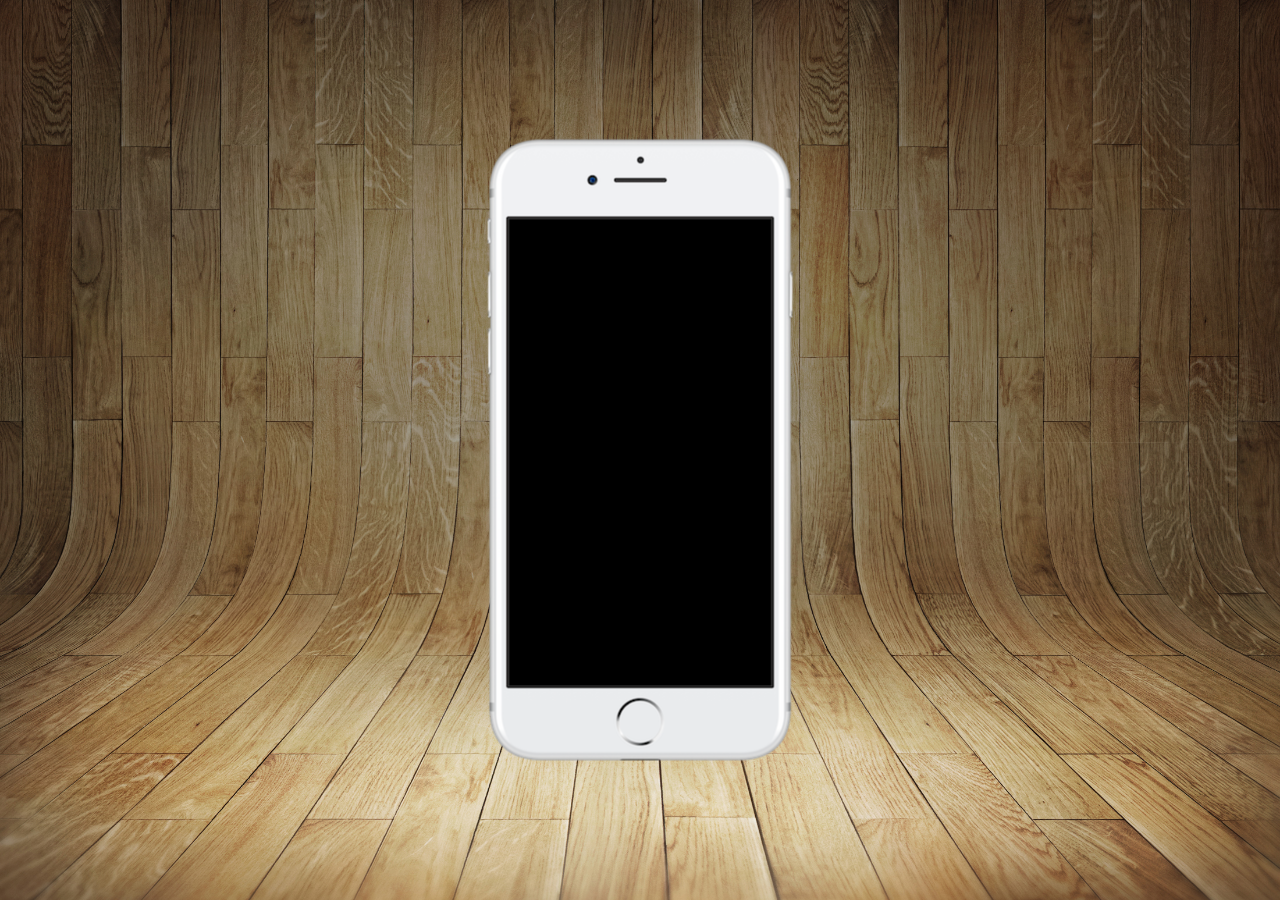
==== index.html @ bbe4fdf0 "página inicial do projeto" ====
<!DOCTYPE html>
<html lang="pt-br">
<head>
    <meta charset="UTF-8">
    <meta http-equiv="X-UA-Compatible" content="IE=edge">
    <meta name="viewport" content="width=device-width, initial-scale=1.0">
    <link rel="shortcut icon" href="favicon.ico" type="image/x-icon">
    <title>Redes Sociais</title>
    <link rel="stylesheet" href="estilos/style.css">
</head>
<body>
    <main>
        <section id="iphone">

        </section>
        <section id="redes-sociais">

        </section>
    </main>
</body>
</html>
---- estilos/style.css ----
@charset "UTF-8";

*{
    margin: 0px;
    padding: 0px;
    font-family: Arial, Helvetica, sans-serif;
}

html, body{
    height: 100vh;
    width: 100vw;
    background-color: black;
}

body{
    background: url(/imagens/fundo-madeira.jpg) no-repeat top center fixed;
    background-size: cover;
}

main{
    position: relative;
    height: 100vh;
}

section#iphone{
    position: absolute;
    top: 50%;
    left: 50%;
    transform: translate(-50%, -50%);
    height: 627px;
    width: 311px;
    background: url(/imagens/frame-iphone.png) no-repeat;
}
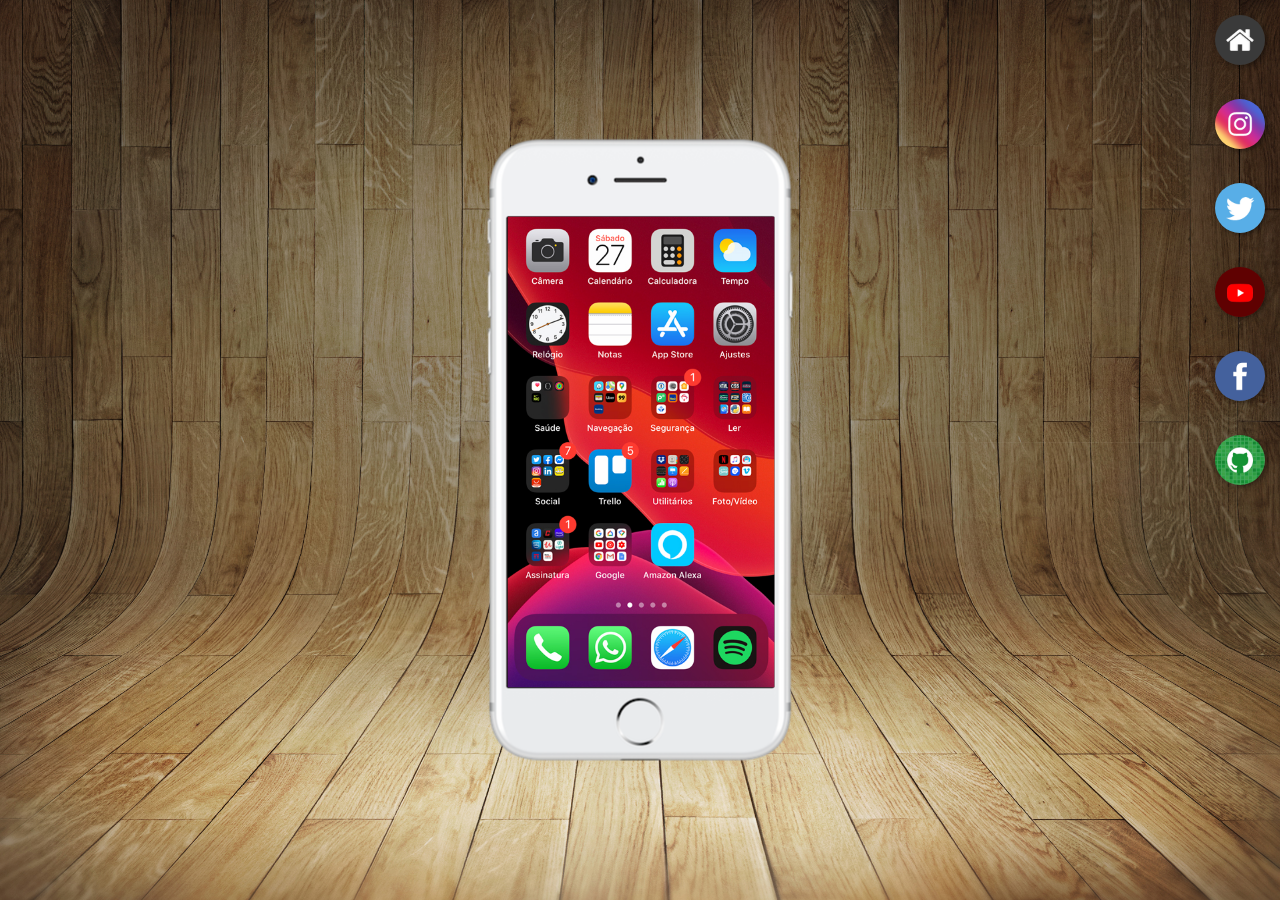
==== commit a6ff896c: "finalizando projeto das redes sociais" ====
--- a/index.html
+++ b/index.html
@@ -11,10 +11,17 @@
 <body>
     <main>
         <section id="iphone">
-
+            <iframe src="home.html" name="tela" id="tela" frameborder="0">
+                Seu navegador não é compatível...
+            </iframe>
         </section>
         <section id="redes-sociais">
-
+            <a href="home.html" target="tela"><img src="imagens/logo-home.jpg" alt=""></a><br>
+            <a href="instagram.html" target="tela"><img src="imagens/logo-instagram.jpg" alt=""></a><br>
+            <a href="twitter.html" target="tela"><img src="imagens/logo-twitter.jpg" alt=""></a><br>
+            <a href="youtube.html" target="tela"><img src="imagens/logo-youtube.jpg" alt=""></a><br>
+            <a href="facebook.html" target="tela"><img src="imagens/logo-facebook.jpg" alt=""></a><br>
+            <a href="github.html" target="tela"><img src="imagens/logo-github.jpg" alt=""></a>
         </section>
     </main>
 </body>
--- a/estilos/style.css
+++ b/estilos/style.css
@@ -30,4 +30,31 @@
     height: 627px;
     width: 311px;
     background: url(/imagens/frame-iphone.png) no-repeat;
+}
+
+iframe#tela{
+    position: relative;
+    top: 80px;
+    left: 23px;
+    width: 267px;
+    height: 471px;
+}
+
+section#redes-sociais{
+    text-align: right;
+}
+
+section#redes-sociais img{
+    width: 50px;
+    margin: 15px;
+    border-radius: 50%;
+    box-shadow: 2px 2px 5px #00000065;
+    box-sizing: border-box;
+}
+
+section#redes-sociais img:hover{
+    border: 2px solid white;
+    transform: translate(-8%, -18%);
+    box-shadow: 10px 5px 10px #0000009d;
+    transition: border 1s, transform .7s;
 }